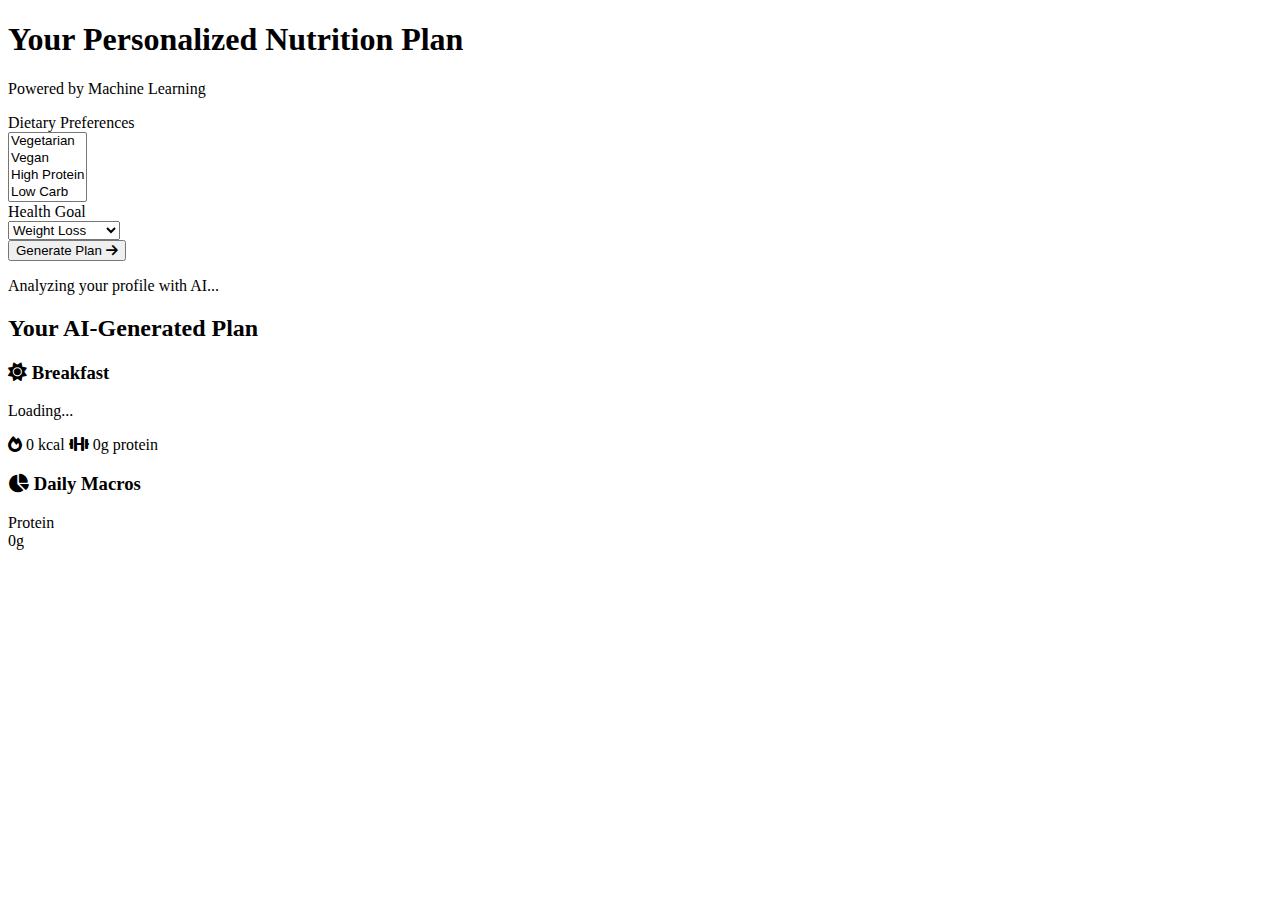
==== frontend/index.html @ 5b4c0b81 "Rename index.html to frontend/index.html" ====
<!DOCTYPE html>
<html lang="en">
<head>
    <meta charset="UTF-8">
    <meta name="viewport" content="width=device-width, initial-scale=1.0">
    <title>NutriJet - AI Nutrition Planner</title>
    <link rel="stylesheet" href="https://cdnjs.cloudflare.com/ajax/libs/font-awesome/6.0.0/css/all.min.css">
    <link rel="stylesheet" href="style.css">
</head>
<body>
    <header class="hero">
        <div class="hero-content">
            <h1>Your Personalized Nutrition Plan</h1>
            <p>Powered by Machine Learning</p>
            
            <div class="plan-form">
                <form id="nutritionForm">
                    <div class="form-group">
                        <label for="diet">Dietary Preferences</label>
                        <div class="select-wrapper">
                            <select id="diet" multiple required>
                                <option value="vegetarian">Vegetarian</option>
                                <option value="vegan">Vegan</option>
                                <option value="high-protein">High Protein</option>
                                <option value="low-carb">Low Carb</option>
                            </select>
                        </div>
                    </div>

                    <div class="form-group">
                        <label for="goal">Health Goal</label>
                        <div class="select-wrapper">
                            <select id="goal" required>
                                <option value="weight-loss">Weight Loss</option>
                                <option value="muscle-gain">Muscle Gain</option>
                                <option value="general-health">General Health</option>
                            </select>
                        </div>
                    </div>

                    <button type="submit" class="cta-button">
                        <span class="button-text">Generate Plan</span>
                        <i class="fas fa-arrow-right"></i>
                    </button>
                </form>
            </div>
        </div>
    </header>

    <div id="loader" class="loader hidden">
        <div class="spinner"></div>
        <p>Analyzing your profile with AI...</p>
    </div>

    <section id="resultSection" class="result-section hidden">
        <div class="result-card">
            <h2>Your AI-Generated Plan</h2>
            
            <div class="plan-details">
                <div class="meal-card breakfast">
                    <h3><i class="fas fa-sun"></i> Breakfast</h3>
                    <p id="breakfastMeal">Loading...</p>
                    <div class="nutrition-facts">
                        <span class="calories"><i class="fas fa-fire"></i> <span id="breakfastCalories">0</span> kcal</span>
                        <span class="protein"><i class="fas fa-dumbbell"></i> <span id="breakfastProtein">0</span>g protein</span>
                    </div>
                </div>

                <!-- Repeat for Lunch and Dinner -->
            </div>

            <div class="macros-summary">
                <h3><i class="fas fa-chart-pie"></i> Daily Macros</h3>
                <div class="macros-grid">
                    <div class="macro-item">
                        <div class="macro-label">Protein</div>
                        <div class="macro-value" id="totalProtein">0g</div>
                    </div>
                    <!-- Add Carbs and Fats similarly -->
                </div>
            </div>
        </div>
    </section>

    <script>
        const API_URL = 'https://your-backend.onrender.com/plan'; // ← Use your Render URL
        
        document.getElementById('nutritionForm').addEventListener('submit', async (e) => {
            e.preventDefault();
            
            const loader = document.getElementById('loader');
            const resultSection = document.getElementById('resultSection');
            
            loader.classList.remove('hidden');
            resultSection.classList.add('hidden');

            try {
                const formData = {
                    diet: Array.from(document.querySelectorAll('#diet option:checked'))
                            .map(option => option.value),
                    goal: document.getElementById('goal').value
                };

                const response = await fetch(API_URL, {
                    method: 'POST',
                    headers: {
                        'Content-Type': 'application/json',
                    },
                    body: JSON.stringify(formData)
                });

                if (!response.ok) throw new Error('API request failed');
                
                const plan = await response.json();
                updatePlanUI(plan);
                
            } catch (error) {
                showError('Failed to generate plan. Please try again later.');
            } finally {
                loader.classList.add('hidden');
                resultSection.classList.remove('hidden');
            }
        });

        function updatePlanUI(plan) {
            // Update breakfast
            document.getElementById('breakfastMeal').textContent = plan.meals.breakfast;
            document.getElementById('breakfastCalories').textContent = plan.macros.breakfast.calories;
            document.getElementById('breakfastProtein').textContent = plan.macros.breakfast.protein;
            
            // Update totals
            document.getElementById('totalProtein').textContent = `${plan.macros.daily.protein}g`;
            // Update other macros similarly
        }

        function showError(message) {
            const errorEl = document.createElement('div');
            errorEl.className = 'error-message';
            errorEl.innerHTML = `
                <i class="fas fa-exclamation-triangle"></i>
                ${message}
            `;
            document.body.appendChild(errorEl);
            setTimeout(() => errorEl.remove(), 5000);
        }
    </script>
</body>
</html>
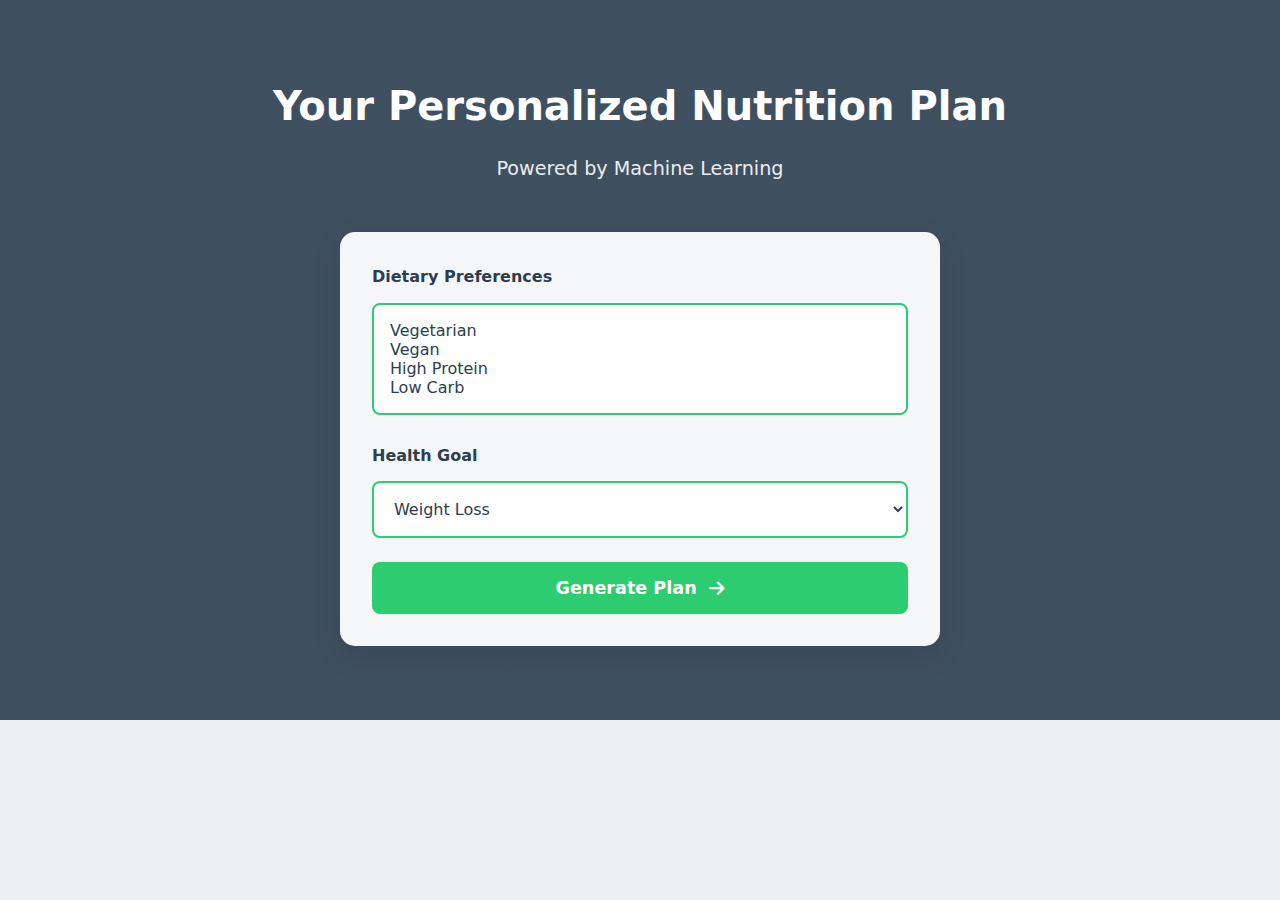
==== commit 4be68859: "index.html" ====
--- a/frontend/index.html
+++ b/frontend/index.html
@@ -83,7 +83,7 @@
     </section>
 
     <script>
-        const API_URL = 'https://your-backend.onrender.com/plan'; // ← Use your Render URL
+        const API_URL = 'https://nutrition-jetzy-backend.onrender.com/plan'; 
         
         document.getElementById('nutritionForm').addEventListener('submit', async (e) => {
             e.preventDefault();
--- a/frontend/style.css
+++ b/frontend/style.css
@@ -0,0 +1,268 @@
+/* style.css */
+:root {
+  --primary: #2ECC71;
+  --secondary: #27AE60;
+  --dark: #2C3E50;
+  --light: #ECF0F1;
+  --error: #E74C3C;
+}
+
+* {
+  margin: 0;
+  padding: 0;
+  box-sizing: border-box;
+  font-family: 'Segoe UI', system-ui, sans-serif;
+}
+
+body {
+  background-color: var(--light);
+  color: var(--dark);
+  line-height: 1.6;
+}
+
+/* Hero Section */
+.hero {
+  background: linear-gradient(rgba(44, 62, 80, 0.9), rgba(44, 62, 80, 0.9)),
+    url('https://images.unsplash.com/photo-1498837167922-ddd27525d352?ixlib=rb-1.2.1&auto=format&fit=crop&w=1950&q=80');
+  background-size: cover;
+  background-position: center;
+  padding: 4rem 2rem;
+  text-align: center;
+  color: white;
+  min-height: 80vh;
+  display: flex;
+  align-items: center;
+  justify-content: center;
+}
+
+.hero h1 {
+  font-size: 2.5rem;
+  margin-bottom: 1rem;
+  font-weight: 700;
+}
+
+.hero p {
+  font-size: 1.2rem;
+  margin-bottom: 3rem;
+  opacity: 0.9;
+}
+
+/* Plan Form */
+.plan-form {
+  background: rgba(255, 255, 255, 0.95);
+  padding: 2rem;
+  border-radius: 15px;
+  box-shadow: 0 10px 30px rgba(0, 0, 0, 0.1);
+  max-width: 600px;
+  margin: 0 auto;
+}
+
+.form-group {
+  margin-bottom: 1.5rem;
+  text-align: left;
+}
+
+.form-group label {
+  display: block;
+  margin-bottom: 0.8rem;
+  font-weight: 600;
+  color: var(--dark);
+}
+
+.select-wrapper {
+  position: relative;
+}
+
+select {
+  width: 100%;
+  padding: 1rem;
+  border: 2px solid var(--primary);
+  border-radius: 8px;
+  background: white;
+  font-size: 1rem;
+  color: var(--dark);
+  transition: all 0.3s ease;
+}
+
+select:focus {
+  outline: none;
+  border-color: var(--secondary);
+  box-shadow: 0 0 0 3px rgba(46, 204, 113, 0.2);
+}
+
+/* CTA Button */
+.cta-button {
+  background: var(--primary);
+  color: white;
+  border: none;
+  padding: 1rem 2rem;
+  border-radius: 8px;
+  font-size: 1.1rem;
+  font-weight: 600;
+  cursor: pointer;
+  transition: all 0.3s ease;
+  width: 100%;
+  display: flex;
+  align-items: center;
+  justify-content: center;
+  gap: 0.8rem;
+}
+
+.cta-button:hover {
+  background: var(--secondary);
+  transform: translateY(-2px);
+}
+
+/* Results Section */
+.result-section {
+  padding: 4rem 2rem;
+}
+
+.result-card {
+  background: white;
+  border-radius: 15px;
+  padding: 2rem;
+  box-shadow: 0 5px 15px rgba(0, 0, 0, 0.1);
+  max-width: 800px;
+  margin: 2rem auto;
+}
+
+.meal-card {
+  background: var(--light);
+  border-radius: 10px;
+  padding: 1.5rem;
+  margin: 1.5rem 0;
+}
+
+.meal-card h3 {
+  color: var(--secondary);
+  margin-bottom: 1rem;
+  display: flex;
+  align-items: center;
+  gap: 0.8rem;
+}
+
+.nutrition-facts {
+  display: flex;
+  gap: 1.5rem;
+  margin-top: 1rem;
+}
+
+.nutrition-facts span {
+  display: flex;
+  align-items: center;
+  gap: 0.5rem;
+  font-weight: 500;
+}
+
+.macros-summary {
+  margin-top: 2rem;
+  padding-top: 2rem;
+  border-top: 2px solid var(--light);
+}
+
+.macros-grid {
+  display: grid;
+  grid-template-columns: repeat(3, 1fr);
+  gap: 1.5rem;
+  margin-top: 1.5rem;
+}
+
+.macro-item {
+  background: var(--light);
+  padding: 1.5rem;
+  border-radius: 8px;
+  text-align: center;
+}
+
+.macro-label {
+  color: var(--secondary);
+  font-weight: 600;
+  margin-bottom: 0.5rem;
+}
+
+.macro-value {
+  font-size: 1.2rem;
+  font-weight: 700;
+  color: var(--dark);
+}
+
+/* Loader */
+.loader {
+  position: fixed;
+  top: 0;
+  left: 0;
+  width: 100%;
+  height: 100%;
+  background: rgba(255, 255, 255, 0.9);
+  display: flex;
+  flex-direction: column;
+  align-items: center;
+  justify-content: center;
+  z-index: 1000;
+}
+
+.spinner {
+  width: 50px;
+  height: 50px;
+  border: 4px solid var(--light);
+  border-top: 4px solid var(--primary);
+  border-radius: 50%;
+  animation: spin 1s linear infinite;
+  margin-bottom: 1rem;
+}
+
+@keyframes spin {
+  0% { transform: rotate(0deg); }
+  100% { transform: rotate(360deg); }
+}
+
+/* Error Message */
+.error-message {
+  position: fixed;
+  bottom: 2rem;
+  left: 50%;
+  transform: translateX(-50%);
+  background: var(--error);
+  color: white;
+  padding: 1rem 2rem;
+  border-radius: 8px;
+  display: flex;
+  align-items: center;
+  gap: 0.8rem;
+  animation: slideUp 0.3s ease;
+}
+
+@keyframes slideUp {
+  from { bottom: -100px; }
+  to { bottom: 2rem; }
+}
+
+/* Responsive Design */
+@media (max-width: 768px) {
+  .hero {
+    padding: 2rem 1rem;
+    min-height: auto;
+  }
+
+  .plan-form {
+    padding: 1.5rem;
+  }
+
+  .macros-grid {
+    grid-template-columns: 1fr;
+  }
+
+  .hero h1 {
+    font-size: 2rem;
+  }
+
+  .cta-button {
+    padding: 0.8rem 1.5rem;
+    font-size: 1rem;
+  }
+}
+
+.hidden {
+  display: none !important;
+}
